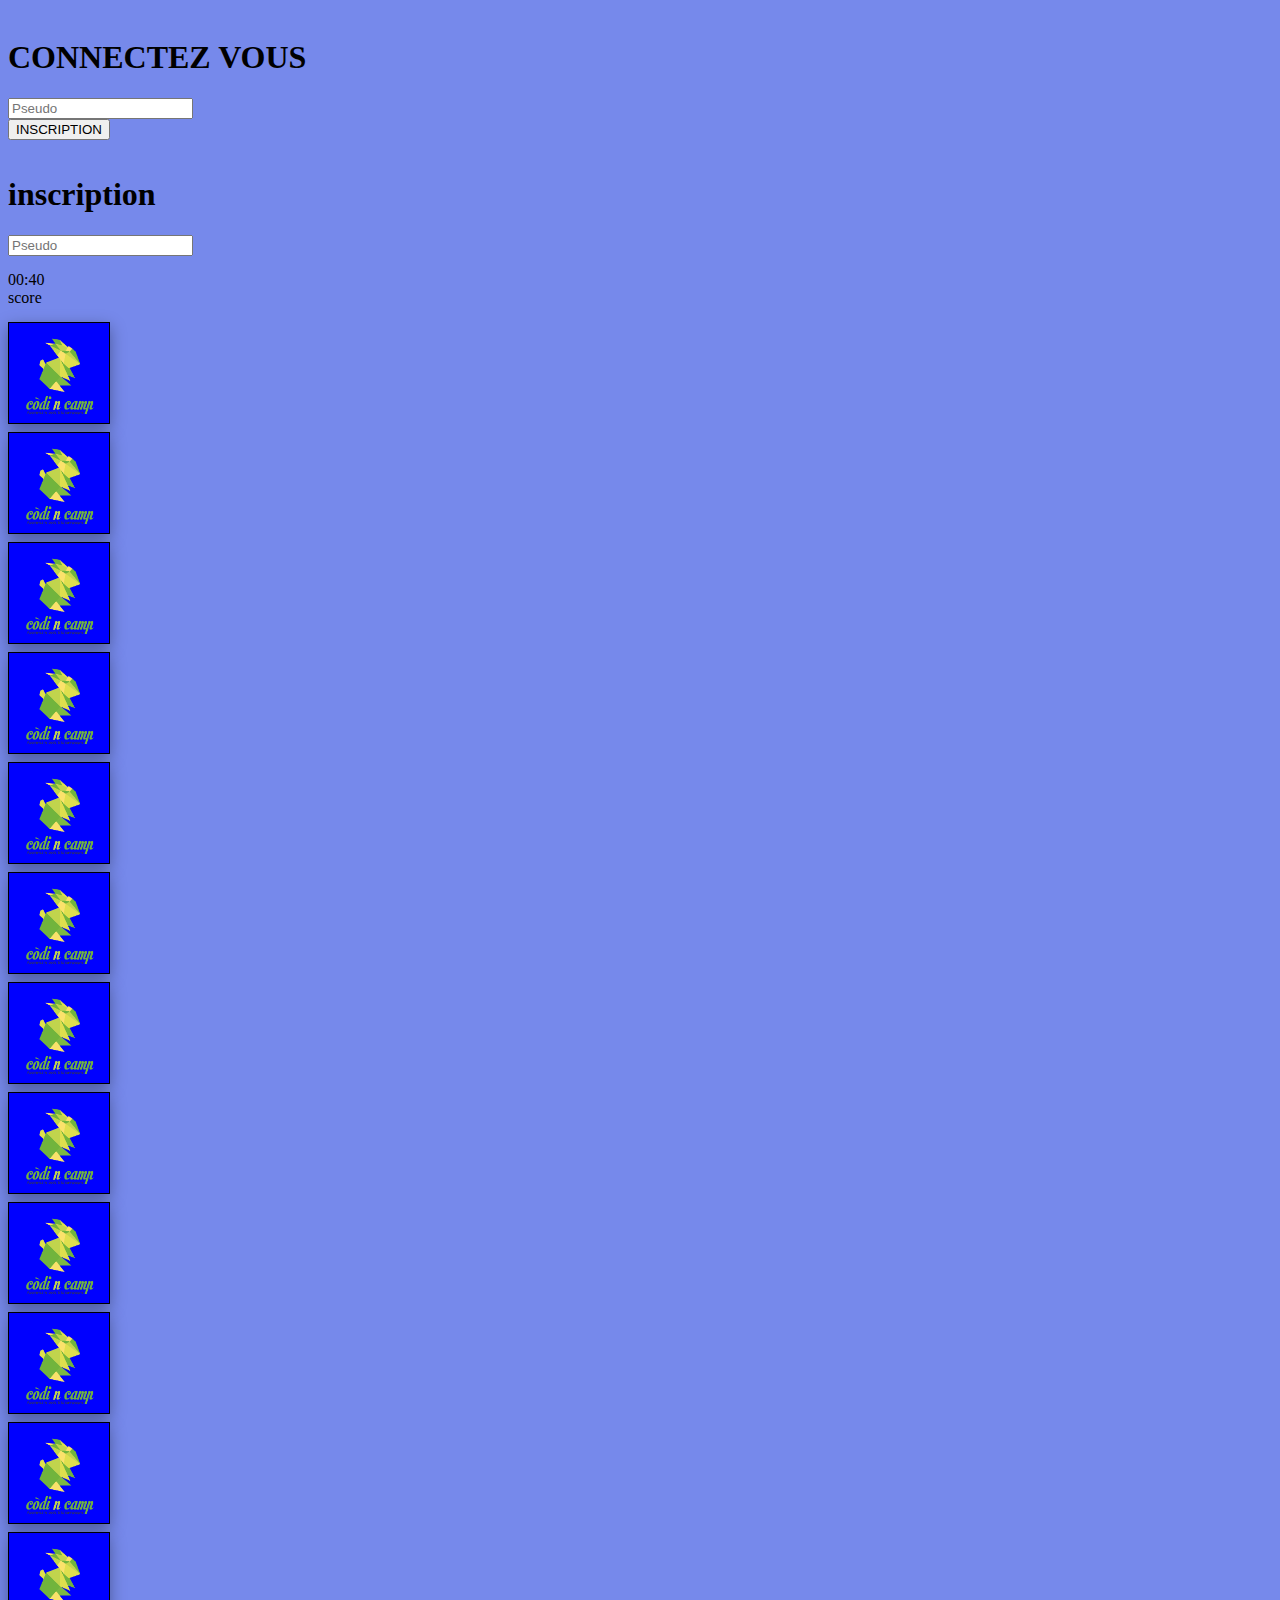
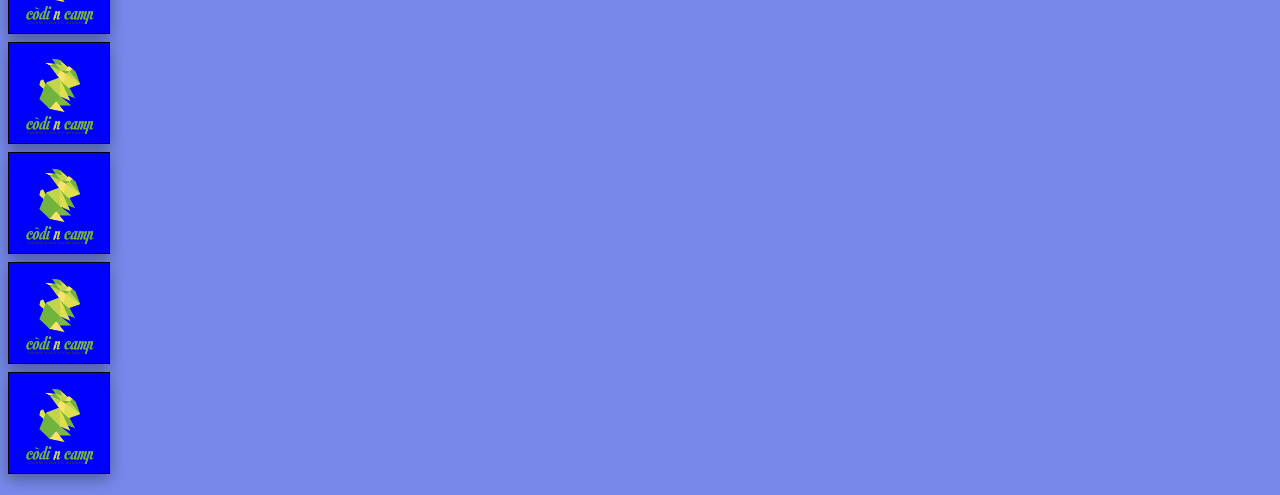
==== index.html @ e9613935 "commit partie jouee + calcul score" ====
<!DOCTYPE html>
<html lang="en">
<head>
    <meta charset="UTF-8">
    <meta http-equiv="X-UA-Compatible" content="IE=edge">
    <meta name="viewport" content="width=device-width, initial-scale=1.0">
    <link href="https://cdn.jsdelivr.net/npm/bootstrap@5.2.3/dist/css/bootstrap.min.css" rel="stylesheet" integrity="sha384-rbsA2VBKQhggwzxH7pPCaAqO46MgnOM80zW1RWuH61DGLwZJEdK2Kadq2F9CUG65" crossorigin="anonymous">
    <link rel="stylesheet" href="https://cdn.jsdelivr.net/npm/bootstrap-icons@1.10.2/font/bootstrap-icons.css">
    <link rel="stylesheet" href="style/style.css">
    <title>Memory</title>
</head>


<body>
    
    <div class="container text-center">
        <div class="row">
            <div class="col-12">
                <h1>CONNECTEZ VOUS</h1>
            </div>
        </div>
        <div class="row">
            <div class="col-12">
                <form>
                    <div class="form-group">
                      <input type="Pseudo" class="form-control" id="exampleInputPassword1" placeholder="Pseudo">
                    </div>
                  </form>
            </div>
        </div>
        <div class="row">
            <div class="col-12">
                <button type="button" class="btn btn-primary btn-lg">INSCRIPTION</button>
            </div>
        </div>
    </div>

    <div class="container text-center">
        <div class="row">
            <div class="col-12">
                <h1>inscription</h1>
            </div>
        </div>
        <div class="row">
            <div class="col-12">
                <form>
                    <div class="form-group">

                      <input type="password" class="form-control" id="exampleInputPassword1" placeholder="Pseudo">
                    </div>
                  </form>
            </div>
        </div>
    </div>

    <div class="container header">
        <div class="row">
            <div id="timer" class="timer">00:40</div>
            <div id="score" class="score">score</div>
        </div>
    </div>

    <div class="container grille bg-secondary"> <!-- plateau -->



    </div>
    
    <script src="https://cdn.jsdelivr.net/npm/bootstrap@5.2.3/dist/js/bootstrap.bundle.min.js" integrity="sha384-kenU1KFdBIe4zVF0s0G1M5b4hcpxyD9F7jL+jjXkk+Q2h455rYXK/7HAuoJl+0I4" crossorigin="anonymous"></script>
</body>
<script src="script/memory.js"></script>

</html>
---- style/style.css ----
body{
    background-color: #7689eb;
}

.container{
    max-width: fit-content;
    padding-top:10px;
    padding-bottom:5px;
}
.row{
    /* width:550px; */
    height: auto;
}
.container-card{
    width: 110px;
    height: 110px;
    position: relative;
    margin: 0 auto;   
    padding:0; 
}

img{
    width:100%;
    height:100%;
}
.card{
    border:1px solid black;
    width: 100px;
    height:100px;
    background-color: blue;
    position: absolute;
    box-shadow: rgba(0,0,0,0.35) 0px 5px 15px;
    transition: transform 500ms ease-in-out;
    transform-style: preserve-3d;
}  
/* .card:hover{
    transform: rotateY(180deg);
} */

.side{
    border: red solid 5 px;
    width: 100px;
    height: 100px;
    position: absolute;
    /* backface-visibility: hidden; */
    border-radius: 10px;
}
  
.side--front{
  background-color: blue;
  /* z-index: 1; */
}
.side--back{
    background-color: rgb(255, 0, 157);
    transform: rotateY(180deg);
  }



@media(min-width: 440px){
.custom{
    width:25%;
}
}
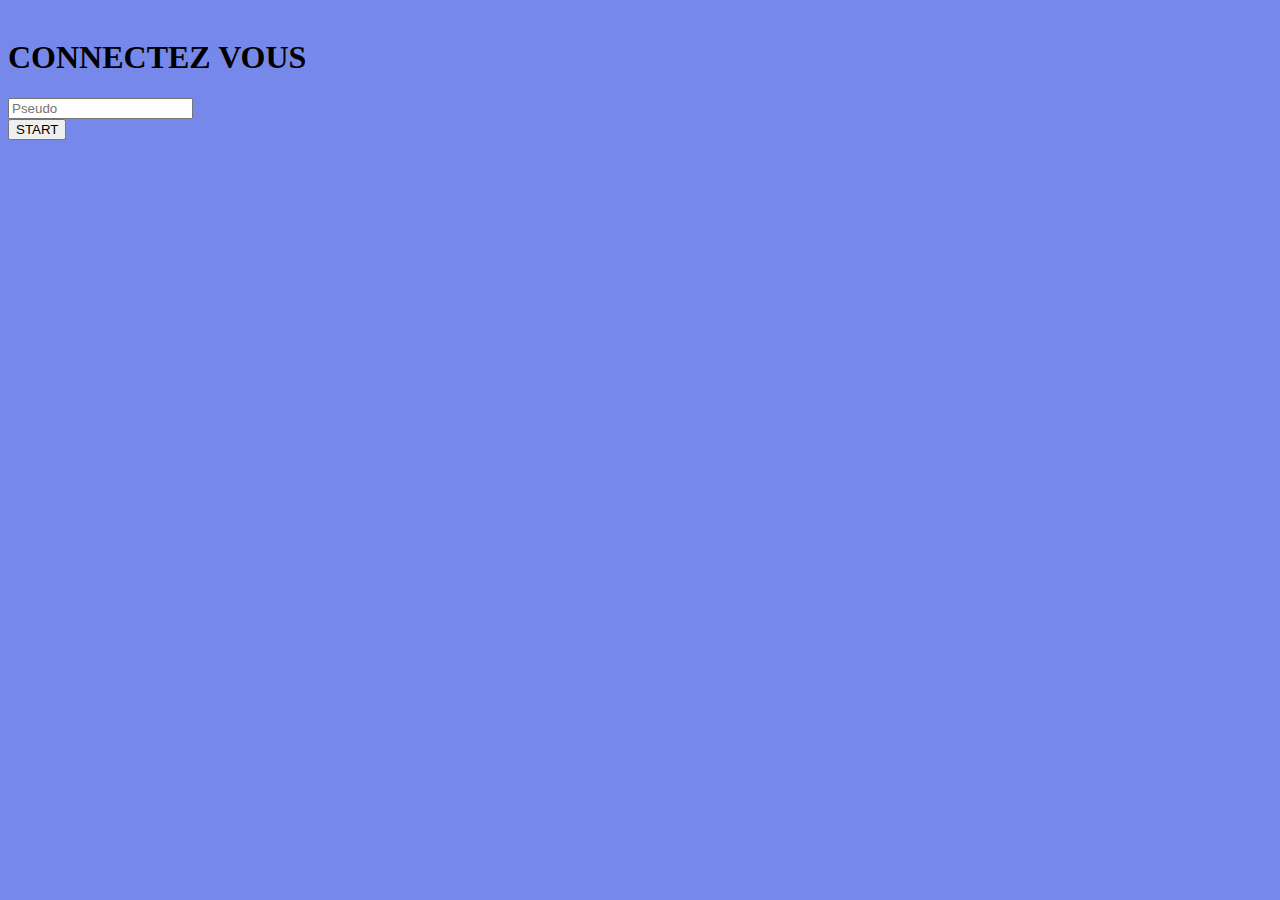
==== commit 7b5640e4: "Merge branch 'dev_laetitia'" ====
--- a/index.html
+++ b/index.html
@@ -13,7 +13,7 @@
 
 <body>
     
-    <div class="container text-center">
+    <div class="container text-center" id="header-content">
         <div class="row">
             <div class="col-12">
                 <h1>CONNECTEZ VOUS</h1>
@@ -23,44 +23,26 @@
             <div class="col-12">
                 <form>
                     <div class="form-group">
-                      <input type="Pseudo" class="form-control" id="exampleInputPassword1" placeholder="Pseudo">
+                      <input type="Pseudo" class="form-control" id="pseudo" placeholder="Pseudo">
                     </div>
                   </form>
             </div>
         </div>
         <div class="row">
             <div class="col-12">
-                <button type="button" class="btn btn-primary btn-lg">INSCRIPTION</button>
+                <button type="button" class="btn btn-primary btn-lg" onClick="start()">START</button>
             </div>
         </div>
     </div>
 
-    <div class="container text-center">
+    <div class="container header " id="set-timer" hidden>
         <div class="row">
-            <div class="col-12">
-                <h1>inscription</h1>
-            </div>
-        </div>
-        <div class="row">
-            <div class="col-12">
-                <form>
-                    <div class="form-group">
-
-                      <input type="password" class="form-control" id="exampleInputPassword1" placeholder="Pseudo">
-                    </div>
-                  </form>
-            </div>
+            <div class="timer">00:40</div>
+            <div class="score"></div>
         </div>
     </div>
 
-    <div class="container header">
-        <div class="row">
-            <div id="timer" class="timer">00:40</div>
-            <div id="score" class="score">score</div>
-        </div>
-    </div>
-
-    <div class="container grille bg-secondary"> <!-- plateau -->
+    <div class="container grille grille bg-secondary" id="game" hidden> <!-- plateau -->
 
 
 
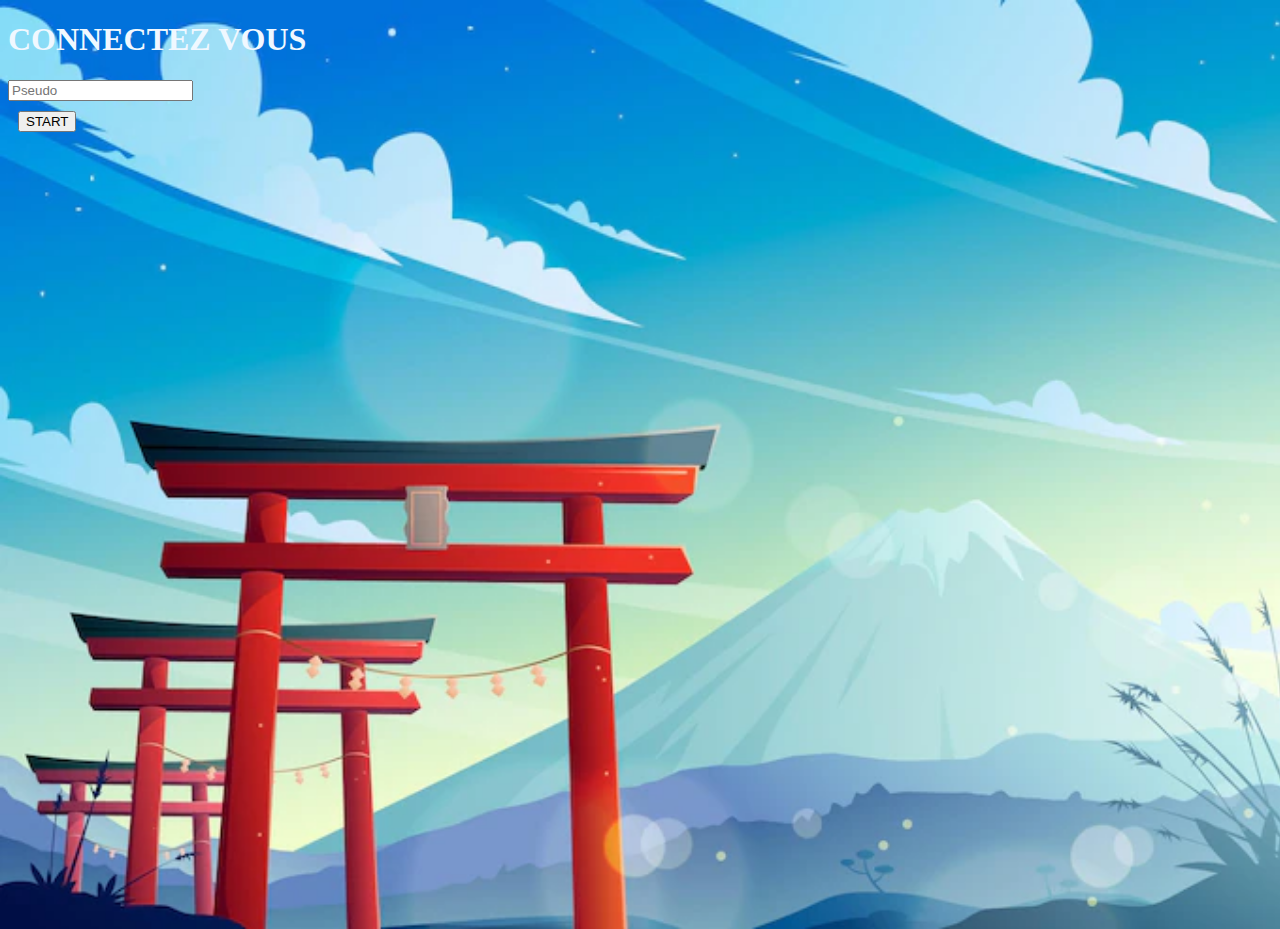
==== commit 81eb4f61: "commit" ====
--- a/index.html
+++ b/index.html
@@ -37,12 +37,14 @@
 
     <div class="container header " id="set-timer" hidden>
         <div class="row">
-            <div class="timer">00:40</div>
-            <div class="score"></div>
+            <div id="timer" class="timer"></div>
+            <div id="score" class="score"></div>
+            <div id="pseudo_grille" class="pseudo"></div>
+
         </div>
     </div>
 
-    <div class="container grille grille bg-secondary" id="game" hidden> <!-- plateau -->
+    <div class="container grille grille " id="game" hidden> <!-- plateau -->
 
 
 
@@ -51,5 +53,6 @@
     <script src="https://cdn.jsdelivr.net/npm/bootstrap@5.2.3/dist/js/bootstrap.bundle.min.js" integrity="sha384-kenU1KFdBIe4zVF0s0G1M5b4hcpxyD9F7jL+jjXkk+Q2h455rYXK/7HAuoJl+0I4" crossorigin="anonymous"></script>
 </body>
 <script src="script/memory.js"></script>
+<script src="script/localstorage.js"></script>
 
 </html>--- a/style/style.css
+++ b/style/style.css
@@ -1,15 +1,40 @@
 body{
-    background-color: #7689eb;
+    background-image: url(../images/fond-de-jeux2.webp);
+    background-repeat: no-repeat;
+    width: 100vw;
+    height: 100vh;
+    background-size: cover;
 }
 
-.container{
+
+.repere{
+    border:red solid 5px
+}
+
+.section-fond{
+    background-color: rgba(0,0,0,0.05);
+    height:100vh;
+}
+
+h1{
+    color: aliceblue;
+}
+
+.container {
     max-width: fit-content;
-    padding-top:10px;
-    padding-bottom:5px;
+
+    background-repeat: no-repeat;
+    background-size: cover;
+
 }
 .row{
     /* width:550px; */
     height: auto;
+
+}
+
+.bcg_accueil{
+    background-color: rgb(169, 169, 169);
 }
 .container-card{
     width: 110px;
@@ -27,18 +52,19 @@
     border:1px solid black;
     width: 100px;
     height:100px;
-    background-color: blue;
+    background-color: rgb(208, 0, 0);
     position: absolute;
     box-shadow: rgba(0,0,0,0.35) 0px 5px 15px;
     transition: transform 500ms ease-in-out;
     transform-style: preserve-3d;
+    border-radius: 10px;
 }  
 /* .card:hover{
     transform: rotateY(180deg);
-} */
-
+}
+ */
 .side{
-    border: red solid 5 px;
+    border: rgb(0, 0, 0) solid 5 px;
     width: 100px;
     height: 100px;
     position: absolute;
@@ -47,11 +73,11 @@
 }
   
 .side--front{
-  background-color: blue;
+  background-color: rgb(0, 0, 113);
   /* z-index: 1; */
 }
 .side--back{
-    background-color: rgb(255, 0, 157);
+    background-color: rgb(5, 0, 91);
     transform: rotateY(180deg);
   }
 
@@ -63,3 +89,17 @@
 }
 }
 
+#timer{
+    display: flex;
+    justify-content: center;
+}
+
+button{
+    margin: 10px;
+}
+
+#set-timer{
+    
+    margin-bottom: 20px;
+   
+}
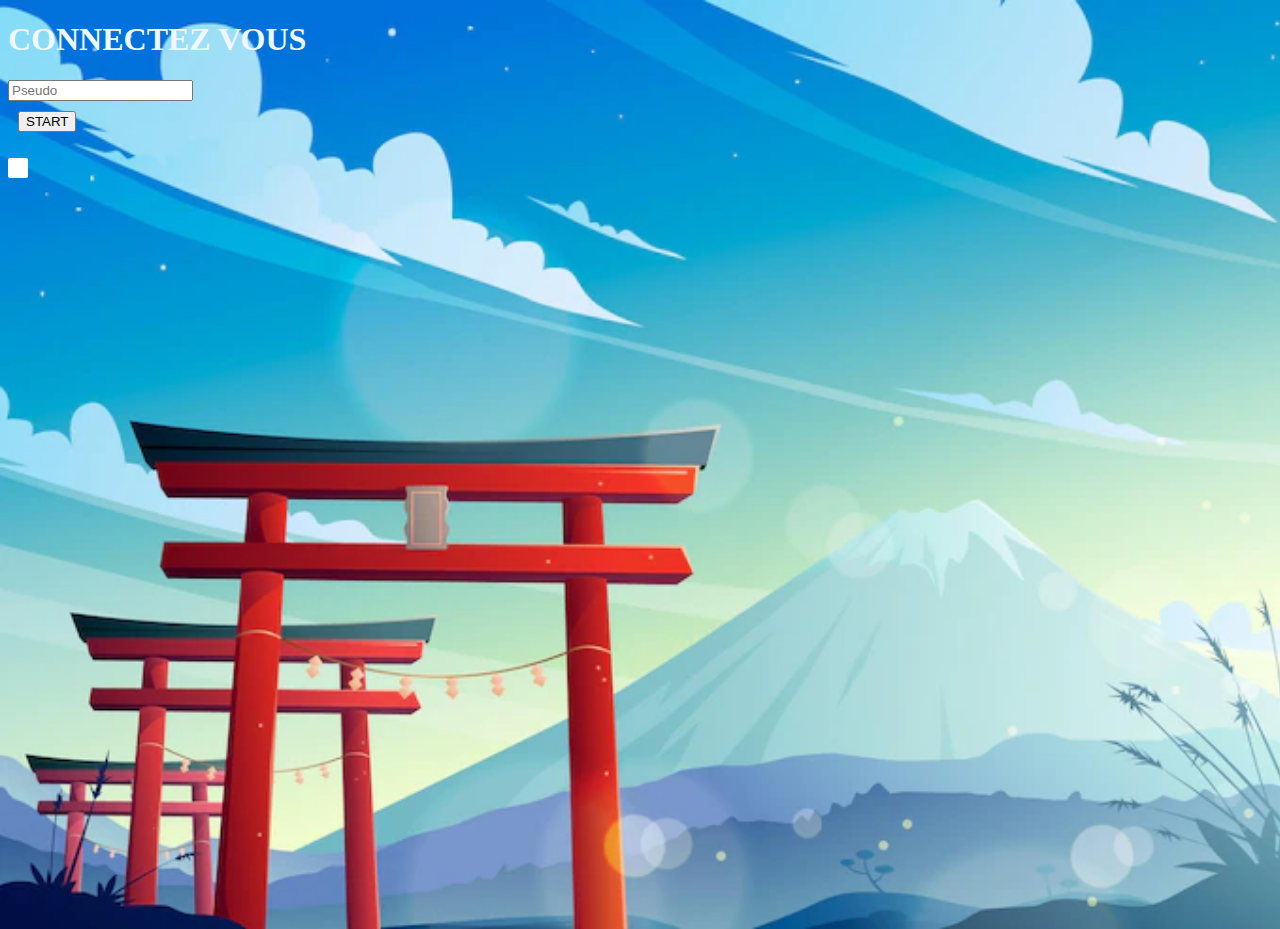
==== commit 02de2d4d: "commit design2.0" ====
--- a/index.html
+++ b/index.html
@@ -35,11 +35,20 @@
         </div>
     </div>
 
-    <div class="container header " id="set-timer" hidden>
-        <div class="row">
-            <div id="timer" class="timer"></div>
-            <div id="score" class="score"></div>
-            <div id="pseudo_grille" class="pseudo"></div>
+    <div class="container header  bc" id="set-timer" hidden>
+        <div class="row ">
+            <div class="col-12 col-md-4">
+                <div id="timer" class="timer">
+                </div>
+            </div>
+            <div class="col-12 col-md-4">
+                <div id="score" class="score">
+                </div>
+            </div>
+            <div class="col-12 col-md-4">
+                <div id="pseudo_grille" class="pseudo">
+                </div>
+            </div>
 
         </div>
     </div>
@@ -49,6 +58,14 @@
 
 
     </div>
+    <div class="container">
+        <div class="row">
+            <div class="tab_score ">
+                <p id="tab_scores" class="bc"></p>
+            </div>
+        </div>
+    </div>
+
     
     <script src="https://cdn.jsdelivr.net/npm/bootstrap@5.2.3/dist/js/bootstrap.bundle.min.js" integrity="sha384-kenU1KFdBIe4zVF0s0G1M5b4hcpxyD9F7jL+jjXkk+Q2h455rYXK/7HAuoJl+0I4" crossorigin="anonymous"></script>
 </body>
--- a/style/style.css
+++ b/style/style.css
@@ -61,8 +61,8 @@
 }  
 /* .card:hover{
     transform: rotateY(180deg);
-}
- */
+}*/
+
 .side{
     border: rgb(0, 0, 0) solid 5 px;
     width: 100px;
@@ -89,7 +89,7 @@
 }
 }
 
-#timer{
+#timer, #score, #pseudo_grille{
     display: flex;
     justify-content: center;
 }
@@ -103,3 +103,10 @@
     margin-bottom: 20px;
    
 }
+
+.bc{
+    background-color: #fff;
+    border-radius: 10%;
+    font-family: fantasy;
+    padding: 10px;
+}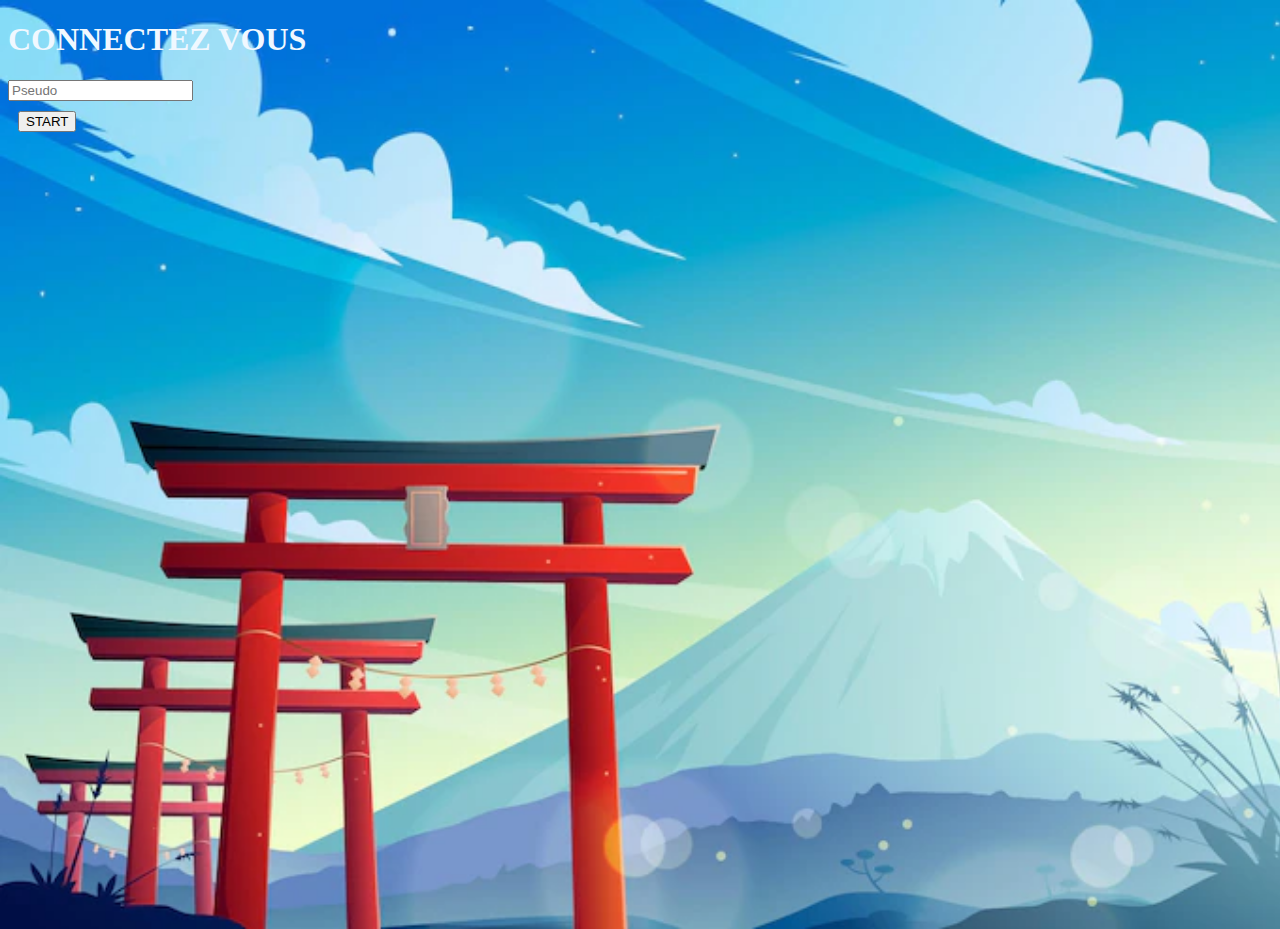
==== commit 93dc7354: "commit dernière correction ; currentTime" ====
--- a/index.html
+++ b/index.html
@@ -30,42 +30,29 @@
         </div>
         <div class="row">
             <div class="col-12">
-                <button type="button" class="btn btn-primary btn-lg" onClick="start()">START</button>
+                <button onclick="initialisationPlateau()" type="button" class="btn btn-primary btn-lg" onClick="start()">START</button>
             </div>
         </div>
     </div>
 
-    <div class="container header  bc" id="set-timer" hidden>
-        <div class="row ">
-            <div class="col-12 col-md-4">
-                <div id="timer" class="timer">
-                </div>
-            </div>
-            <div class="col-12 col-md-4">
-                <div id="score" class="score">
-                </div>
-            </div>
-            <div class="col-12 col-md-4">
-                <div id="pseudo_grille" class="pseudo">
-                </div>
-            </div>
+    <div class="container header" id="set-timer" hidden>
+        <div class="row">
+            <div id="timer" class="timer"></div>
+            <div id="score" class="score"></div>
+            <div id="pseudo_grille" class="pseudo"></div>
 
         </div>
     </div>
 
-    <div class="container grille grille " id="game" hidden> <!-- plateau -->
+    <div class="container grille" id="game" hidden> <!-- plateau -->
 
 
 
     </div>
-    <div class="container">
-        <div class="row">
-            <div class="tab_score ">
-                <p id="tab_scores" class="bc"></p>
-            </div>
-        </div>
+
+    <div class="tab_score d-flex text-center justify-content-center">
+        <p id="tab_scores" class="bg-secondary"></p>
     </div>
-
     
     <script src="https://cdn.jsdelivr.net/npm/bootstrap@5.2.3/dist/js/bootstrap.bundle.min.js" integrity="sha384-kenU1KFdBIe4zVF0s0G1M5b4hcpxyD9F7jL+jjXkk+Q2h455rYXK/7HAuoJl+0I4" crossorigin="anonymous"></script>
 </body>
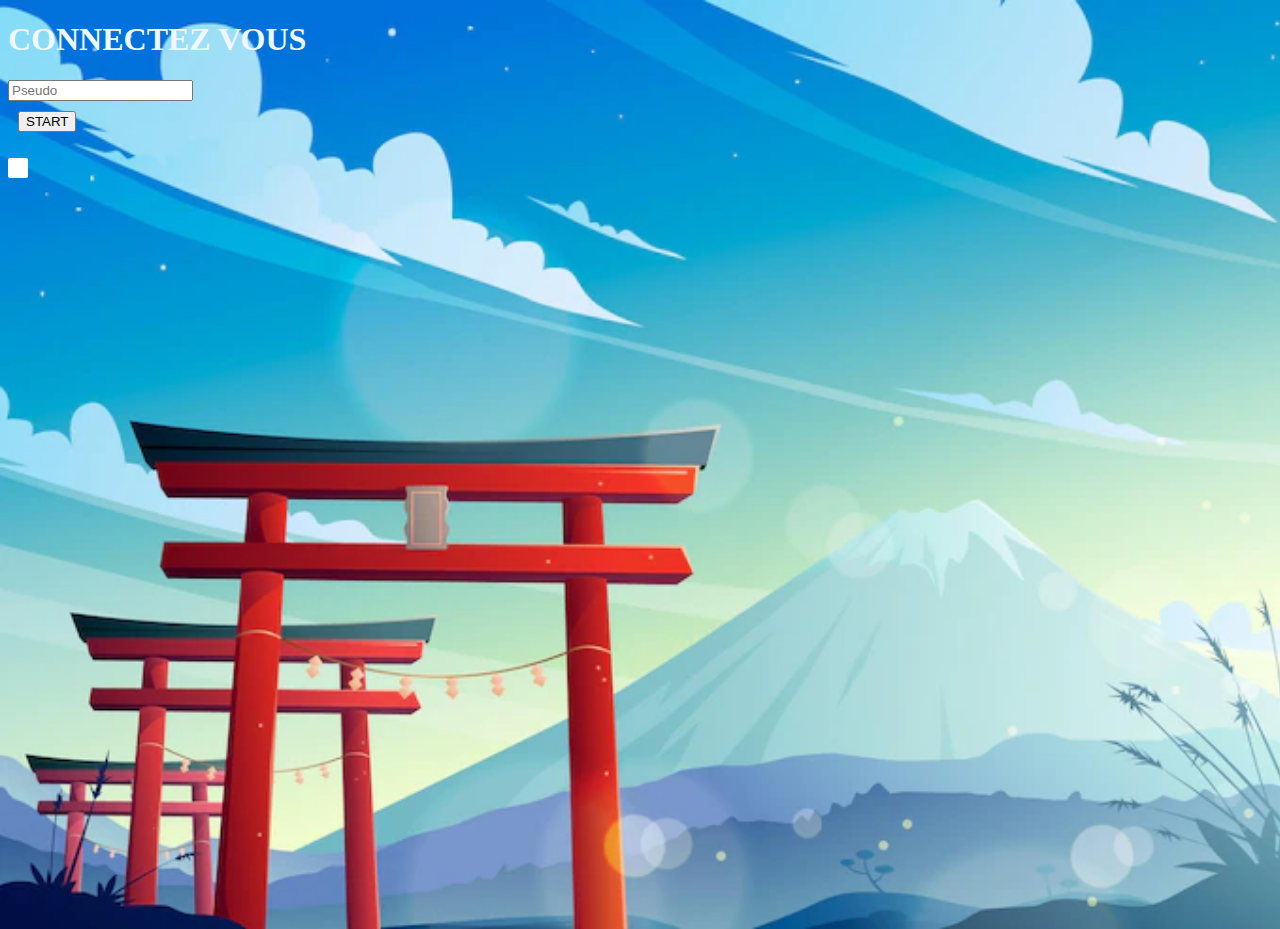
==== commit ee53ca61: "Merge branch 'dev_benoit'" ====
--- a/index.html
+++ b/index.html
@@ -35,11 +35,20 @@
         </div>
     </div>
 
-    <div class="container header" id="set-timer" hidden>
-        <div class="row">
-            <div id="timer" class="timer"></div>
-            <div id="score" class="score"></div>
-            <div id="pseudo_grille" class="pseudo"></div>
+    <div class="container header  bc" id="set-timer" hidden>
+        <div class="row ">
+            <div class="col-12 col-md-4">
+                <div id="timer" class="timer">
+                </div>
+            </div>
+            <div class="col-12 col-md-4">
+                <div id="score" class="score">
+                </div>
+            </div>
+            <div class="col-12 col-md-4">
+                <div id="pseudo_grille" class="pseudo">
+                </div>
+            </div>
 
         </div>
     </div>
@@ -49,10 +58,14 @@
 
 
     </div>
+    <div class="container">
+        <div class="row">
+            <div class="tab_score ">
+                <p id="tab_scores" class="bc"></p>
+            </div>
+        </div>
+    </div>
 
-    <div class="tab_score d-flex text-center justify-content-center">
-        <p id="tab_scores" class="bg-secondary"></p>
-    </div>
     
     <script src="https://cdn.jsdelivr.net/npm/bootstrap@5.2.3/dist/js/bootstrap.bundle.min.js" integrity="sha384-kenU1KFdBIe4zVF0s0G1M5b4hcpxyD9F7jL+jjXkk+Q2h455rYXK/7HAuoJl+0I4" crossorigin="anonymous"></script>
 </body>
